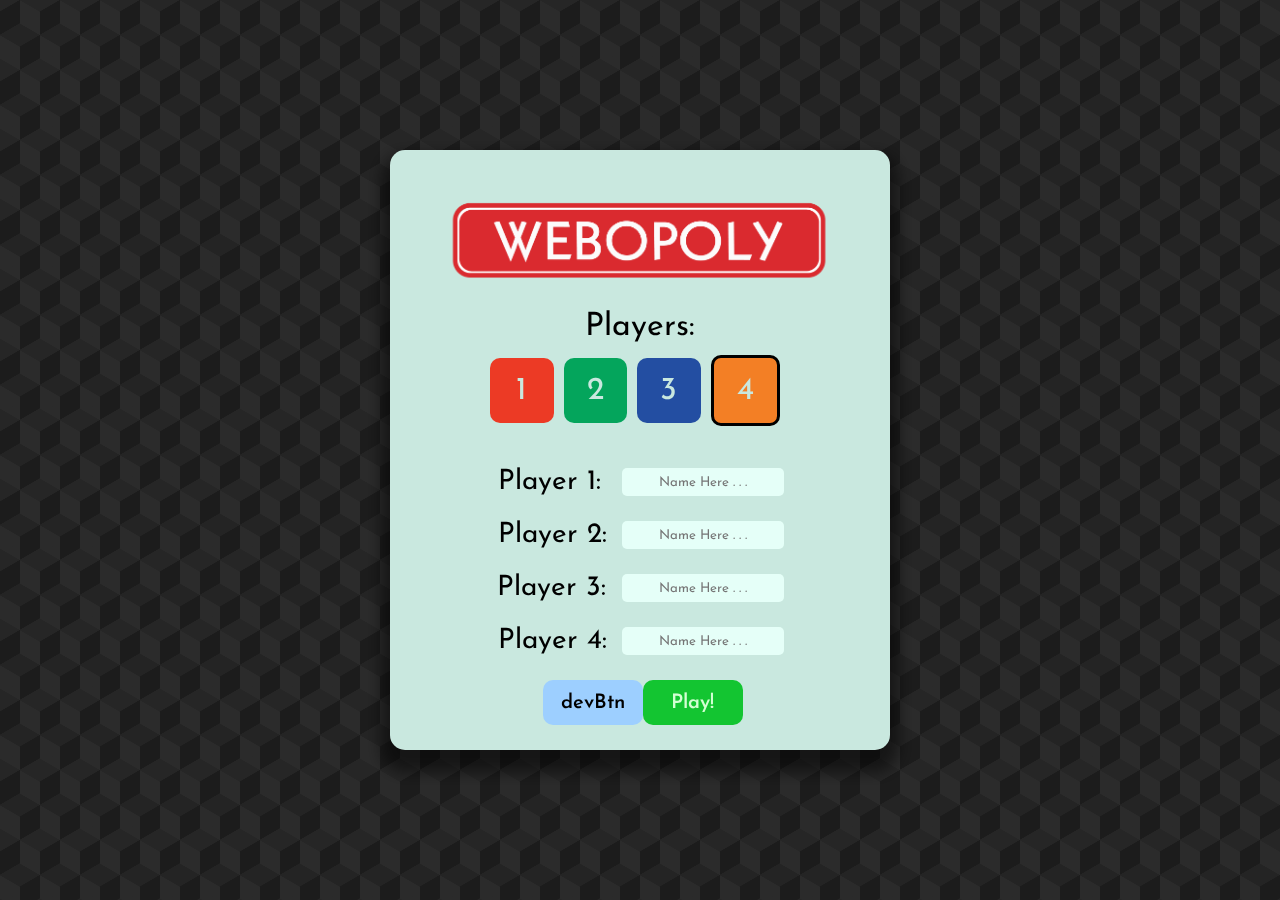
==== index.html @ 4f955296 "test jail moal" ====
<!DOCTYPE html>
<html lang="en">

<head>
	<meta charset="UTF-8" />
	<meta name="viewport"
		content="width=device-width, user-scalable=no, initial-scale=1.0, maximum-scale=1.0, minimum-scale=1.0" />
	<meta http-equiv="X-UA-Compatible" content="ie=edge" />
	<link rel="stylesheet" href="https://fonts.googleapis.com/css?family=Josefin+Sans" />
	<link rel="stylesheet" href="styles/styles.css" />
	<title>Webopoly</title>
</head>

<body>
	<!--Wrap everything to center-->
	<div id="body-wrap" style="display: none">
		<!--Left side player boxes-->
		<div class="flex-column players">
			<div id="p1-box" class="player-box p1">
				<div id="p1Color" class="player-name">
					<span id="p1Target"></span>
				</div>
				<div id="player1coincolor" class="player-coin">
					₿ <span id="p1-money">15.00</span>
				</div>
				<div id='player1iconColor' class="player-tokens">
					<div class="speaker"></div>
				</div>
			</div>
			<div id="p2-box" class="player-box p2">
				<div id="p2Color" class="player-name">
					<span id="p2Target"></span>
				</div>
				<div id="player2coincolor" class="player-coin">
					₿ <span id="p2-money">15.00</span>
				</div>
				<div id='player2iconColor' class="player-tokens">
					<div class="mouse"></div>
				</div>
			</div>
		</div>

		<!--Wrapper for board and "property owned by X player" tabs-->
		<div id="board-wrap">
			<!--Top row with tab placeholders-->
			<div id="tab-top" class="flex-row">
				<div class="board-tab tab-corner-h"></div>
				<div id="tab-instagram" class="board-tab tab-middle-h"></div>
				<div id="tab-chance-1" class="board-tab tab-middle-h"></div>
				<div id="tab-ebay" class="board-tab tab-middle-h"></div>
				<div id="tab-twitter" class="board-tab tab-middle-h"></div>
				<div id="tab-att" class="board-tab tab-middle-h"></div>
				<div id="tab-reddit" class="board-tab tab-middle-h"></div>
				<div id="tab-cornhub" class="board-tab tab-middle-h"></div>
				<div id="tab-googlefiber" class="board-tab tab-middle-h"></div>
				<div id="tab-yahoo" class="board-tab tab-middle-h"></div>
				<div class="board-tab tab-corner-h"></div>
			</div>

			<!--Wrapper row that holds left tabs, game board, and right tabs-->
			<div id="tab-middle" class="flex-row">
				<!--Left column with tab placeholders-->
				<div id="tabs-left" class="flex-column">
					<div class="board-tab tab-corner-v"></div>
					<div id="tab-cnn" class="board-tab tab-middle-v"></div>
					<div id="tab-fandom" class="board-tab tab-middle-v"></div>
					<div id="tab-chest-1" class="board-tab tab-middle-v"></div>
					<div id="tab-zoom" class="board-tab tab-middle-v"></div>
					<div id="tab-timewarner" class="board-tab tab-middle-v"></div>
					<div id="tab-walmart" class="board-tab tab-middle-v"></div>
					<div id="tab-craigslist" class="board-tab tab-middle-v"></div>
					<div id="tab-5g" class="board-tab tab-middle-v"></div>
					<div id="tab-weather" class="board-tab tab-middle-v"></div>
					<div class="board-tab tab-corner-v"></div>
				</div>

				<!--Actual game board-->
				<div id="board">
					<div id="board-grid">
						<!--grid-->
						<div id="grid-top" class="flex-row grid-h">
							<div id="grid-free-trial" class="grid-corner-h"></div>
							<div id="grid-instagram" class="grid grid-middle-h"></div>
							<div id="grid-chance-1" class="grid-middle-h"></div>
							<div id="grid-ebay" class="grid grid-middle-h"></div>
							<div id="grid-twitter" class="grid grid-middle-h"></div>
							<div id="grid-att" class="grid grid-middle-h"></div>
							<div id="grid-reddit" class="grid grid-middle-h"></div>
							<div id="grid-cornhub" class="grid grid-middle-h"></div>
							<div id="grid-googlefiber" class="grid grid-middle-h"></div>
							<div id="grid-yahoo" class="grid grid-middle-h"></div>
							<div id="grid-hacked" class="grid-corner-h"></div>
						</div>

						<!--Middle grid holds left, right, and block-->
						<div id="grid-middle" class="flex-row grid-mid">
							<div id="grid-left" class="flex-column grid-mid">
								<div id="grid-cnn" class="grid grid-middle-v"></div>
								<div id="grid-fandom" class="grid grid-middle-v"></div>
								<div id="grid-chest-1" class="grid-middle-v"></div>
								<div id="grid-zoom" class="grid grid-middle-v"></div>
								<div id="grid-timewarner" class="grid grid-middle-v"></div>
								<div id="grid-walmart" class="grid grid-middle-v"></div>
								<div id="grid-craigslist" class="grid grid-middle-v"></div>
								<div id="grid-5g" class="grid grid-middle-v"></div>
								<div id="grid-weather" class="grid grid-middle-v"></div>
							</div>

							<!--Middle interface grid block-->
							<div id="grid-block" class="grid-mid">
								<div id="interface-hold" class="flex-column menu-column">
									<div class="flex-row">
										<div id="roll-dice" class="menu-btn">Roll Dice</div>
										<div id="end-turn" class="menu-btn no-click" style="background-color: #8d9491; color: #c9e8df">End Turn</div>
									</div>
									<div id="game-status" class="modal-title flex-column">
										<span></span>
										<div id="tempTest1">test button</div>
										<div id="dice-holder-mid" class="flex-row center" style="">
											<div class="dice">
												<img id="dice1" class='diceImg' style="display: none"/>
											</div>
											<div class="dice">
												<img id="dice2" class='diceImg' style="display: none"/>
											</div>
										</div>
									</div>
									<div class="flex-row">
										<div id="manage-property" class="menu-btn">Manage Properties</div>
									</div>

<!--									<button id="testBtn"> TEST </button>-->
								</div>
							</div>
							<!--end middle grid block -->

							<!--grid right-->
							<div id="grid-right" class="flex-column grid-mid">
								<div id="grid-wikipedia" class="grid grid-middle-v"></div>
								<div id="grid-amazon" class="grid grid-middle-v"></div>
								<div id="grid-chest-2" class="grid-middle-v"></div>
								<div id="grid-youtube" class="grid grid-middle-v"></div>
								<div id="grid-comcast" class="grid grid-middle-v"></div>
								<div id="grid-chance-2" class="grid-middle-v"></div>
								<div id="grid-facebook" class="grid grid-middle-v"></div>
								<div id="grid-luxury" class="grid-middle-v"></div>
								<div id="grid-google" class="grid grid-middle-v"></div>
							</div>

							<!--End grid right-->
						</div>
						<!--End Middle grid-->

						<!-- bottom grid -->
						<div id="grid-bot" class="flex-row grid-h">
							<div id="grid-jail" class="grid-corner-h"></div>
							<div id="grid-espn" class="grid grid-middle-h"></div>
							<div id="grid-imdb" class="grid grid-middle-h"></div>
							<div id="grid-chance" class="grid-middle-h"></div>
							<div id="grid-foxnews" class="grid grid-middle-h"></div>
							<div id="grid-charter" class="grid grid-middle-h"></div>
							<div id="grid-income-tax" class="grid-middle-h"></div>
							<div id="grid-linkedin" class="grid grid-middle-h"></div>
							<div id="grid-chest" class="grid-middle-h"></div>
							<div id="grid-microsoft" class="grid grid-middle-h"></div>
							<div id="grid-go" class="grid-corner-h">
								<div id="p1-token" class="tokenBackground p1">
									<div class="speaker"></div>
								</div>
								<!-- mouse -->
								<div id="p2-token" class="tokenBackground p2">
									<div class="mouse"></div>
								</div>

								<!-- keyboard -->
								<div id="p3-token" class="tokenBackground p3">
									<div class="keyboard"></div>
								</div>

								<!-- monitor -->
								<div id="p4-token" class="tokenBackground p4">
									<div class="monitor"></div>
								</div>
							</div>
						</div>
						<!--end bottom grid-->
					</div>
				</div>

				<!--Right column with tab placeholders-->
				<div id="tabs-right" class="flex-column">
					<div id="tab-hacked-1" class="board-tab tab-corner-v"></div>
					<div id="tab-wikipedia" class="board-tab tab-middle-v"></div>
					<div id="tab-amazon" class="board-tab tab-middle-v"></div>
					<div id="tab-chest-2" class="board-tab tab-middle-v"></div>
					<div id="tab-youtube" class="board-tab tab-middle-v"></div>
					<div id="tab-comcast" class="board-tab tab-middle-v"></div>
					<div id="tab-chance-2" class="board-tab tab-middle-v"></div>
					<div id="tab-facebook" class="board-tab tab-middle-v"></div>
					<div id="tab-luxury" class="board-tab tab-middle-v"></div>
					<div id="tab-google" class="board-tab tab-middle-v"></div>
					<div class="board-tab tab-corner-v"></div>
				</div>
			</div>

			<!--Bottom row with tab placeholders-->
			<div id="tab-bottom" class="flex-row">
				<div class="board-tab tab-corner-h"></div>
				<div id="tab-espn" class="board-tab tab-middle-h"></div>
				<div id="tab-imdb" class="board-tab tab-middle-h"></div>
				<div id="tab-chance" class="board-tab tab-middle-h"></div>
				<div id="tab-foxnews" class="board-tab tab-middle-h"></div>
				<div id="tab-charter" class="board-tab tab-middle-h"></div>
				<div id="tab-income-tax" class="board-tab tab-middle-h"></div>
				<div id="tab-linkedin" class="board-tab tab-middle-h"></div>
				<div id="tab-chest" class="board-tab tab-middle-h"></div>
				<div id="tab-microsoft" class="board-tab tab-middle-h"></div>
				<div class="board-tab tab-corner-h"></div>
			</div>
		</div>

		<!--Right side player boxes-->
		<div class="flex-column players">
			<div id="p3-box" class="player-box p3">
				<div id="p3Color" class="player-name">
					<span id="p3Target"></span>
				</div>
				<div id="player3coincolor" class="player-coin">
					₿ <span id="p3-money">15.00</span>
				</div>
				<div id='player3iconColor' class="player-tokens">
					<div class="keyboard"></div>
				</div>
			</div>
			<div id="p4-box" class="player-box p4">
				<div id="p4Color" class="player-name">
					<span id="p4Target"></span>
				</div>
				<div id="player4coincolor" class="player-coin">
					₿ <span id="p4-money">15.00</span>
				</div>
				<div id='player4iconColor' class="player-tokens">
					<div class="monitor"></div>
				</div>
			</div>
		</div>
		<!-- property inspect modal -->
		<div id="property-modal" class="modal">
			<div class="flex-column modal-contain">
				<div id="close-prop" class="close"></div>
				<div id="prop-modal-content" class="modal-content"></div>
			</div>
		</div>

		<!-- property inspect modal -->
		<div id="chance-modal" class="modal">
			<div class="flex-column modal-contain">
				<div id="close-chance" class="close"></div>
				<div id="chance-modal-content" class="modal-content"></div>
			</div>
		</div>

		<!-- Manage Property modal -->
		<div id="manage-modal" class="modal flex-column" style="display: none">
			<!-- Mortgage Modal WIP-->
			<div id="mortgage-modal" class="flex-column" style="display: none">
				<!-- <div class="modal-title">Mortgage <span>"Company" </span>: </div>
				<div class="flex-row justify-around server-list">
					<div class="flex-column">
						<div class="small-title">Servers: </div>
						<div class="flex-row">
							<div class="server-buy s-item">Buy</div>
							<div class="server-sell s-item">Sell</div>
						</div>
					</div>
					<div class="flex-column">
						<div class="small-title">Server Clusters: </div>
						<div class="flex-row">
							<div class="cluster-buy s-item">Buy</div>
							<div class="cluster-sell s-item">Sell</div>
						</div>
					</div>
				</div>
				<div id="close-mort" class="close-btn">Close</div> -->
			</div>
			<!-- Server Buy Modal -->
			<div id="servers-modal" class="flex-column" style="display: none">
				<div class="modal-title">Buy Servers for <span>"Company" </span>: </div>
				<div class="flex-row justify-around server-list">
					<div class="flex-column">
						<div class="small-title">Servers: <span id="serverNum"></span> </div>
						<div class="flex-row">
							<div class="server-buy s-item">Buy</div>
							<div class="server-sell s-item">Sell</div>
						</div>
					</div>
					<div class="flex-column">
						<div class="small-title">Server Clusters: <span id="clusterNum"></span></div>
						<div class="flex-row">
							<div class="cluster-buy s-item">Buy</div>
							<div class="cluster-sell s-item">Sell</div>
						</div>
					</div>
				</div>
				<div id="close-serv" class="close-btn">Close</div>
			</div>
			<!-- Main Management Modal-->
			<div class="flex-column modal-contain">
				<div id="manage-content" class=" flex-column">
					<div class="modal-title">Properties: </div>
					<div class="flex-column manage-list">
						<!--Example list item -->
						<div id="m-microsoft" class="flex-row prop-list lightgreen">
							<div class="flex-row baseline">
								<div class="m-name">Microsoft: </div>
								<div class="m-amt"> ₿ <span>0.02</span></div>
							</div>
							<div class="m-btn-row flex-row">
								<div id="microsoft-server" class="m-server no-click">Buy Servers</div>
								<div id="microsoft-trade" class="m-trade">Trade</div>
								<div id="microsoft-mortgage" class="m-mortgage">Mortgage</div>
							</div>
						</div>
					</div>
					<div id="close-mng" class="close-btn">Close</div>
				</div>
			</div>

			<!-- Land on Property Modal -->
			<div id="landing-modal" class="flex-column" style="display: none">
				<div class="modal-title">You landed on <span id="prop-landed-on">'company'</span></div>
				<div class="flex-column landing-content">
					<div id="landing-img" class="landing-card" style="background-image: url('assets/Cards/cornhub.jpg')"></div>
					<div class="flex-row center">
						<div id="buy-prop" class="flex-row center">Buy Property?</div>
						<div id="dont-buy-prop" class="flex-row center">Nah</div>
						<div id="pay-rent" class="flex-row center" style="display: none">Pay Rent: <span
								id="rent-due"></span></div>
					</div>
				</div>
			</div>

			<!--In Jail Modal-->
			<div id="jail-modal" class="flex-column" style="display: none">
				<div class="flex-row">
					<div class="jail-icon"></div>
					<div class="modal-title center" style="text-align: center">You downloaded ransom-ware and your files
						are locked!</div>
				</div>
				<div id="dice-holder" class="flex-row" style="display: none">
<!--					<div class="dice">-->
<!--						<img id="dice1" class='diceImg' />-->
<!--					</div>-->
<!--					<div class="dice">-->
<!--						<img id="dice2" class='diceImg' />-->
<!--					</div>-->
				</div>
				<div class="flex-column jail-content">
					<div class="flex-row center" style="margin-top: 15px">
						<div id="roll-for-double" class="flex-row center green">Roll for Double?</div>
						<div id="get-out-jail" class="flex-row center yellow">Use Anti-Virus (<span>0</span>)</div>
						<div id="pay-ransom" class="flex-row center red">Pay Ransom: (₿ 0.5)</div>
					</div>
				</div>
			</div>
		</div>
	</div>
	<!--End page wrap -->

	<!--start Pageload Modal -->
	<div id="start-modal" class="modal">
		<div id="start-modal-content" class="modal-content">
			<div id="logo"></div>
			<div id="p-select-name">Players:</div>
			<div id="p-select-wrap" class="flex-row">
				<div class="p1 p-select-btn"><span>1</span></div>
				<div class="p2 p-select-btn"><span>2</span></div>
				<div class="p3 p-select-btn"><span>3</span></div>
				<div id="p-num-default" class="p4 p-select-btn"><span>4</span></div>
			</div>
			<div id="name-list" class="flex-end flex-column">
				<div id="p1-name" class="p-name-hold flex-row">
					<span>Player 1: </span>
					<input type="text" placeholder="Name Here . . ." maxlength="11" />
				</div>
				<div id="p2-name" class="p-name-hold flex-row">
					<span>Player 2: </span>
					<input type="text" placeholder="Name Here . . ." maxlength="11" />
				</div>
				<div id="p3-name" class="p-name-hold flex-row">
					<span>Player 3: </span>
					<input type="text" placeholder="Name Here . . ." maxlength="11" />
				</div>
				<div id="p4-name" class="p-name-hold flex-row">
					<span>Player 4: </span>
					<input type="text" placeholder="Name Here . . ." maxlength="11" />
				</div>
			</div>
			<div id="start-play" class="flex-column">
				<div id="tempDevBtnHolder" class="flex-row">
					<div id="devBtn">devBtn</div>
					<div id="modalClose"><span>Play!</span></div>
				</div>
				<span id="lonely" style="display: none">You won't have much fun playing this by yourself...
					&#x1F614</span>
			</div>
		</div>
	</div>
	<!-- dice start -->
<!--		<div class="dice">-->
<!--			<img id="dice1" class='diceImg' />-->
<!--		</div>-->
<!--		<div class="dice">-->
<!--			<img id="dice2" class='diceImg' />-->
<!--		</div>-->
	<!-- dice end -->
</body>

<script type="module" src="src/dom.js"></script>
<script type="module" src="src/main.js"></script>

</html>
---- styles/styles.css ----
body {
	margin: 0;
	padding: 0;
	height: 100vh;
	width: 100vw;
	display: flex;
	flex-direction: row;
	justify-content: center;
	align-items: center;
	overflow: hidden;

	/* temp background pattern? */
	background-color: #2f2f2f;
	background-image: linear-gradient(
			30deg,
			#404040 12%,
			transparent 12.5%,
			transparent 87%,
			#404040 87.5%,
			#404040
		),
		linear-gradient(
			150deg,
			#404040 12%,
			transparent 12.5%,
			transparent 87%,
			#404040 87.5%,
			#404040
		),
		linear-gradient(
			30deg,
			#3d3d3d 12%,
			transparent 12.5%,
			transparent 87%,
			#3d3d3d 87.5%,
			#3d3d3d
		),
		linear-gradient(
			150deg,
			#3d3d3d 12%,
			transparent 12.5%,
			transparent 87%,
			#3d3d3d 87.5%,
			#3d3d3d
		),
		linear-gradient(
			60deg,
			#484848 25%,
			transparent 25.5%,
			transparent 75%,
			#484848 75%,
			#484848
		),
		linear-gradient(
			60deg,
			#484848 25%,
			transparent 25.5%,
			transparent 75%,
			#484848 75%,
			#484848
		);
	background-size: 40px 70px;
	background-position: 0 0, 0 0, 20px 35px, 20px 35px, 0 0, 20px 35px;
	/**/
	font-family: 'Josefin Sans', serif;
}

/*Canvas*/

/* canvas {
    height: 800px;
    width: 800px;
} */
/**********************/

/*PageLoad modal*/
#start-modal {
	display: flex;
}

#start-play {
	display: flex;
	justify-content: center;
	align-items: center;
}

#modalClose {
	background-color: #13c531;
	width: 100px;
	height: 45px;
	margin: 25px 0;
	border-radius: 10px;
	cursor: pointer;
	display: flex;
	align-items: center;
	justify-content: center;
	font-size: 1.25rem;
	font-weight: 600;
	color: #d3ffd3;
}

#devBtn {
	background-color: #9dcfff;
	width: 100px;
	height: 45px;
	margin: 25px 0 0 5px;
	border-radius: 10px;
	cursor: pointer;
	display: flex;
	align-items: center;
	justify-content: center;
	font-size: 1.25rem;
	font-weight: 600;
	color: #000000;
}

#modalClose:hover {
	background-color: #75ff94;
	color: #2f2f2f;
}

#lonely {
	margin-top: 15px;
	font-size: 1.15rem;
	color: #d28f8f;
}

#start-modal-content {
	width: 500px;
	height: 600px;
	background: #c9e8df;
	margin: 0 auto;
	border-radius: 15px;
	box-shadow: 0 13px 15px 9px rgba(0, 0, 0, 0.49);
	display: flex;
	flex-direction: column;
	align-items: center;
}

#logo {
	background: url('../assets/Cards/webopolyLogo.png') no-repeat;
	background-size: 100%;
	width: 400px;
	height: 150px;
}

#p-select-name {
	margin-top: 20px;
	font-size: 2rem;
}

#p-select-wrap {
	margin-top: 15px;
	width: 300px;
	height: 65px;
}

.p-select-btn {
	width: 65px;
	height: 65px;
	margin-right: 10px;
	border-radius: 10px;
	transition: all 0.3s ease;
}

div.p-select-btn {
	justify-content: center;
	font-size: 2rem;
	color: #c9e8df;
}

.p-select-btn:hover {
	cursor: pointer;
	width: 75px;
	height: 75px;
	transition: all 0.3s ease;
}

/*Property Cards */

.modal {
	display: none;
	position: fixed;
	z-index: 1;
	left: 0;
	top: 0;
	width: 100%;
	height: 100%;
	background-color: rgb(0, 0, 0);
	background-color: rgba(0, 0, 0, 0.4);
	justify-content: center;
	align-items: center;
}

.modal-content {
	background-size: contain;
	background-repeat: no-repeat;
	width: 500px;
	height: 570px;
	cursor: default;
}

.modal-contain {
	position: relative;
	align-items: flex-end;
	cursor: unset;
	z-index: 2;
}

.close {
	background: url('../assets/Iconpack/close-white.png') no-repeat;
	background-size: cover;
	width: 40px;
	height: 40px;
	padding: 5px;
}

#property-modal {
	cursor: pointer;
}

#prop-modal-content {
	margin-right: 40px;
}

/*buy servers modal*/
#servers-modal {
	width: 550px;
	height: 200px;
	border-radius: 15px;
	margin-bottom: 25px;
	background-color: #c9e8df;
	align-items: center;
	justify-content: space-between;
}

.server-list {
	align-items: center;
	width: 100%;
	height: 50px;
}

.s-item {
	width: 90px;
	height: 35px;
	border-radius: 5px;
	display: flex;
	justify-content: center;
	align-items: center;
	font-size: 1.25rem;
	margin-left: 5px;
	color: #c9e8df;
}

.s-item:hover {
	cursor: pointer;
}

.server-buy,
.cluster-buy {
	background-color: #13c531;
}

.server-sell,
.cluster-sell {
	background-color: #8b1641;
}

#close-serv {
	height: 30px;
	width: 80px;
	background-color: #d25f69;
	border-radius: 10px;
	display: flex;
	align-items: center;
	justify-content: center;
	margin-bottom: 25px;
}

#close-serv:hover {
	cursor: pointer;
}

/* in jail modal */
#jail-modal {
    width: 528px;
    min-height: 260px;
    background-color: #c9e8df;
    border-radius: 15px;
    align-items: center;
    padding: 25px;
    justify-content: space-between;
}

#jail-modal:hover {
    cursor: default;
}

.jail-icon {
    background: url("../assets/jail-icon.png") no-repeat;
    height: 90px;
    width: 144px;
    margin-right: 10px;
    background-size: 100%;
}

#roll-for-double, #get-out-jail, #pay-ransom {
    color: white;
    height: 25px;
    padding: 5px;
    border-radius: 5px;
    margin-right: 5px;
}

#pay-ransom {
    padding-bottom: 2px;
}

/*Land-on-property modal*/
#landing-modal {
	width: 528px;
	background-color: #c9e8df;
	border-radius: 15px;
	align-items: center;
	padding: 25px;
	justify-content: space-between;
}

#landing-modal:hover {
	cursor: default;
}

.landing-content {
	justify-content: space-between;
}

.landing-options {
	width: 350px;
	padding: 0 25px;
}

#buy-prop,
#dont-buy-prop,
#pay-rent {
	height: 30px;
	padding: 0 10px;
	border-radius: 5px;
	margin-top: 10px;
}

#buy-prop,
#dont-buy-prop,
#pay-rent:hover {
	cursor: pointer;
}

#buy-prop {
	background-color: #3ccc3c;
}

#dont-buy-prop {
	margin-left: 5px;
	background-color: #d25f69;
}

#pay-rent {
	background-color: #236af1;
}

.landing-card {
	width: 375px;
	height: 430px;
	background-size: 100%;
}

#close-landing {
	height: 30px;
	width: 80px;
	background-color: #d25f69;
	border-radius: 10px;
	display: flex;
	align-items: center;
	justify-content: center;
}

#close-landing:hover {
	cursor: pointer;
}

/*chance modal*/
#chance-modal {
	cursor: default;
}

#chance-modal-content {
	margin-right: 40px;
	pointer-events: none;
	height: 292px;
	cursor: default;
}

/*manage property modal*/

#manage-property {
	margin-top: -5px;
	padding: 10px 15px;
	background-color: #275ecb;
	color: #ffffff;
}

#manage-content {
	width: 500px;
	min-height: 200px;
	background-color: #c9e8df;
	border-radius: 15px;
	align-items: center;
	padding: 25px;
}

#manage-modal:hover {
	cursor: pointer;
}

#manage-content:hover {
	cursor: default;
}

#servers-modal:hover {
	cursor: default;
}

.manage-list {
	margin: 0 25px 70px 25px;
	width: 100%;
	align-items: center;
}

.modal-title {
	margin: 15px 0;
	font-size: 1.75rem;
}

.prop-list {
	justify-content: space-between;
	align-items: center;
	width: 100%;
	height: 40px;
}

.m-name {
	text-align: left;
	width: 100px;
	padding-left: 5px;
}

.m-amt {
	text-align: left;
	margin-left: 15px;
}

.m-server,
.m-trade,
.m-mortgage {
	margin-right: 5px;
	border-radius: 5px;
	color: #c9e8df;
	padding: 5px 10px;
}

.m-server,
.m-trade,
.m-mortgage:hover {
	cursor: pointer;
}

.m-server {
	background-color: #236af1;
}
.m-trade {
	background-color: #d2562e;
}

.m-mortgage {
	background-color: #8b1641;
}

#close-mng {
	position: absolute;
	bottom: 25px;
	height: 30px;
	width: 80px;
	background-color: #d25f69;
	border-radius: 10px;
	display: flex;
	align-items: center;
	justify-content: center;
}

#close-mng:hover {
	cursor: pointer;
}

/*Start Global Classes*/
.flex-column {
	display: flex;
	flex-direction: column;
}

.flex-row {
	display: flex;
	flex-direction: row;
}

.flex-end {
	justify-content: flex-end;
	width: 100%;
}

.justify-around {
	justify-content: space-around;
}

.baseline {
	align-items: baseline;
}

.lightgreen {
	background-color: #e5fff8;
}

.small-title {
	font-size: 1.25rem;
	margin-bottom: 10px;
	text-align: center;
}

.no-click {
	background-color: rgba(105, 105, 105, 0.61);
	pointer-events: none;
}

.center {
	justify-content: center;
	align-items: center;
}

.green {
    background-color: #13c531;
}

.yellow {
    background-color: #f3b424;
}

.red {
    background-color: #8b1641;
}
/*End Global Classes*/

.pSelected {
	border: 3px black solid;
}

#p-select-wrap {
	align-items: center;
}

#p1-name {
	margin-top: 45px;
}

#p1-name span {
	margin-right: 21px;
}

#p3-name span {
	margin-right: 16px;
}

.p-name-hold {
	margin-top: 25px;
	font-size: 1.75rem;
}

.p-name-hold span {
	margin-right: 15px;
}

.p-name-hold input {
	background-color: #e5fff8;
	border: none;
	border-radius: 5px;
	font-family: 'Josefin Sans', serif;
	text-align: center;
}

.p-name-hold input:focus {
	outline: none;
}

#name-list {
	width: auto;
	display: flex;
	justify-content: center;
	align-items: flex-end;
}

/*wrap board and center*/

#body-wrap {
	flex-direction: row;
	justify-content: center;
	align-items: center;
	width: 1600px;
	height: 800px;
}

#board-wrap {
	height: 800px;
	width: 830px;
	display: flex;
	flex-direction: column;
	justify-content: center;
}

#board {
	width: 100%;
	height: 100%;
	background: url('../assets/board1600.jpg') no-repeat center;
	background-size: contain;
	border-radius: 30px;
	overflow: hidden;
	position: relative;
	display: flex;
	flex-direction: row;
}
/**/

/*Start Board Grid*/
#board-grid {
	position: absolute;
	width: 100%;
	height: 100%;
}

#grid-left,
#grid-right {
	width: 110px;
}

#grid-block {
	width: 580px;

	position: relative;
}

.grid:hover {
	box-shadow: inset 0 0 20px 9px rgba(0, 0, 0, 0.4), 0 0 5px 2px rgba(0, 0, 0, 0.5);
	cursor: pointer;
}

.grid-mid {
	height: 580px;
}

.grid-h {
	height: 110px;
}

.grid-corner-h {
	height: 100%;
	width: 110px;
}

.grid-middle-h {
	width: 65px;
	margin-left: 1px;
}

.grid-middle-v {
	height: 65px;
	margin-top: 1px;
}
/*End Board Grid*/

/*Start Player Boxes*/
/* player1 color = #ffd3d5
    player2 color = #9dcfff
    player3 color = #bbffbb
    player4 color = #ffecbc */

/* boredcolor(blue) = #234ea2
    boredcolor(green) = #04a55c
    boredcolor(red) = #ec3a25
    boredcolor(pink) = #eb3978
    boredcolor(orange) = #f37f24
    boredcolor(yellow) = #f4df30
 */
/* icon color on player card */

#player1iconColor {
	background-color: #ec3a25;
}

#player2iconColor {
	background-color: #04a55c;
}

#player3iconColor {
	background-color: #275ecb;
}

#player4iconColor {
	background-color: #f37f24;
}
/* icon color on player card End*/

/* coin color on player card */
#player1coincolor {
	background-color: #ec3a25;
}

#player2coincolor {
	background-color: #04a55c;
}

#player3coincolor {
	background-color: #275ecb;
}

#player4coincolor {
	background-color: #f37f24;
}

/* text color */
.player-coin {
	color: white;
}

#p1-money,
#p2-money,
#p3-money,
#p4-money {
	color: white;
	margin-left: 8px;
}

/* text color END */
/* coin color on player card END */

#p1Color {
	background-color: #ec3b25;
}

#p2Color {
	background-color: #04a55c;
}
#p3Color {
	background-color: #234ea2;
}

#p4Color {
	background-color: #f37f25;
}

#p1-box,
#p3-box {
	margin-top: 0;
}
#p2-box,
#p4-box {
	margin-bottom: 0;
}

.players {
	height: 100%;
	justify-content: space-between;
}

.player-box {
	width: 200px;
	height: 230px;
	padding: 0 15px 15px 15px;
	display: flex;
	flex-direction: column;
	border-radius: 15px;
	margin: 15px;
	overflow: hidden;
	background-color: #f0e1cc;
}

/* player box  */
.p1 {
	display: flex;
	justify-content: space-between;
	align-items: center;
}

.p2 {
	display: flex;
	justify-content: space-between;
	align-items: center;
}

.p3 {
	display: flex;
	justify-content: space-between;
	align-items: center;
}

.p4 {
	display: flex;
	justify-content: space-between;
	align-items: center;
}

/* player box  End*/

/* player content */

.player-name {
	font-family: 'Josefin Sans', serif;
	font-size: 1.75rem;
	height: 45px;
	width: 250px;

	display: flex;
	justify-content: center;
	align-items: center;
}

.player-coin {
	font-family: 'Josefin Sans', serif;
	font-size: 1.5rem;
	height: 40px;
	width: 100%;
	border: 2px black solid;
	border-radius: 10px;
	display: flex;
	justify-content: center;
	align-items: center;
}

.player-property {
	text-align: center;
	font-family: 'Josefin Sans', serif;
	font-size: 1.5rem;
	height: 40px;
	width: 100%;
	border: 2px black solid;
	border-radius: 25px;
}

.player-tokens {
	height: 65px;
	width: 65px;
	border: 2px black solid;
	border-radius: 50px;
	display: flex;
	justify-content: center;
	align-items: center;
}

.player-tokens div {
	height: 45px;
	width: 45px;
}

/* player content END*/

/*End Player Boxes*/

/*Outside Tabs that will show who owns what property*/
.tab-corner-h {
	height: 15px;
	width: 128px;
}

.tab-corner-v {
	height: 128px;
	width: 15px;
}

.tab-middle-h {
	width: 56px;
	border-radius: 4px;
	margin: 1px 5px;
}

.tab-middle-h:hover,
.tab-middle-v:hover {
	background: linear-gradient(45deg, #437daf, #59b7fbf2);
}

.tab-middle-v {
	height: 59px;
	border-radius: 4px;
	margin: 8px 1px;
}

#tab-top,
#tab-bottom {
	height: 15px;
	justify-content: center;
}

#tab-middle {
	height: 100%;
	align-items: center;
}

#tabs-left,
#tabs-right {
	height: 100%;
}

/*player token circles*/
#remove-in-production {
	display: flex;
	flex-direction: column;
}

.tokenBackground {
	height: 25px;
	width: 25px;
	border-radius: 20px;
	display: flex;
	justify-content: center;
	align-items: center;
	border: 2px black solid;
}

#p1-box {
	background-color: #f0e1cc;
}

#p2-box {
	background-color: #f0e1cc;
}

#p3-box {
	background-color: #f0e1cc;
}

#p4-box {
	background-color: #f0e1cc;
}

#p1Target {
	color: white;
}

#p2Target {
	color: white;
}

#p3Target {
	color: white;
}

#p4Target {
	color: white;
}

.p1 {
	background-color: #ec3a25;
}
.p2 {
	background-color: #04a55c;
}
.p3 {
	background-color: #234ea2;
}
.p4 {
	background-color: #f37f25;
}

.speaker {
	background-image: url('../assets/Iconpack/speaker.png');
	background-size: 100%;
	height: 19px;
	width: 19px;
}

.mouse {
	background-image: url('../assets/Iconpack/mouse.png');
	background-size: 100%;
	height: 19px;
	width: 19px;
}

.keyboard {
	background-image: url('../assets/Iconpack/keyboard.png');
	background-size: 100%;
	height: 19px;
	width: 19px;
}

.monitor {
	background-image: url('../assets/Iconpack/monitor.png');
	background-size: 100%;
	height: 19px;
	width: 19px;
}

#p1-token {
	position: absolute;
	right: 45px;
	bottom: 45px;
	transition: all .3s;
}

#p2-token {
	position: absolute;
	right: 45px;
	bottom: 15px;
	transition: all .3s;
}

#p3-token {
	position: absolute;
	right: 15px;
	bottom: 45px;
	transition: all .3s;
}

#p4-token {
	position: absolute;
	right: 15px;
	bottom: 15px;
	transition: all .3s;
}

/*end tokens*/

/*Main Interface */
#interface-hold {
	justify-content: space-between;
	align-items: center;
	border-radius: 25px;
	position: absolute;
	bottom: 25px;
	right: 25px;
	height: 275px;
	width: 530px;
	box-shadow: inset 0 0 28px 0 rgba(0, 0, 0, 0.35);
}

.menu-column {
	justify-content: space-between;
}

.menu-btn {
	padding: 15px 15px;
	background-color: #e5fff8;
	margin: 30px 15px;
	border-radius: 10px;
	display: flex;
	align-items: center;
	font-size: 1.75rem;
}

.menu-btn:hover {
	cursor: pointer;
	background-color: #abcabc;
}

div.disabled {
	background-color: #c9e8df;
	color: #848484;
}

#tempTest1 {
	width: 146px;
	height: 28px;
	margin-left: 30px;
	background-color: #236af1;
	color: #c9e8df;
}

#tempTest1:hover {
	cursor: pointer;
}

/* dice roll style start */
.diceImg {
	height: 30px;
	width: 30px;
}

#roll-dice {
	margin-bottom: 15px;
	background-color: #04a55c;
	color: #c9e8df;
}

#end-turn {
	margin-bottom: 15px;
}

#dice1,
#dice2 {
	height: 30px;
	width: 30px;
}

#dice1, #dice2:focus {
	outline: none;
}

.dice {
	height: 30px;
	width: 30px;

}
/* dice roll style end */
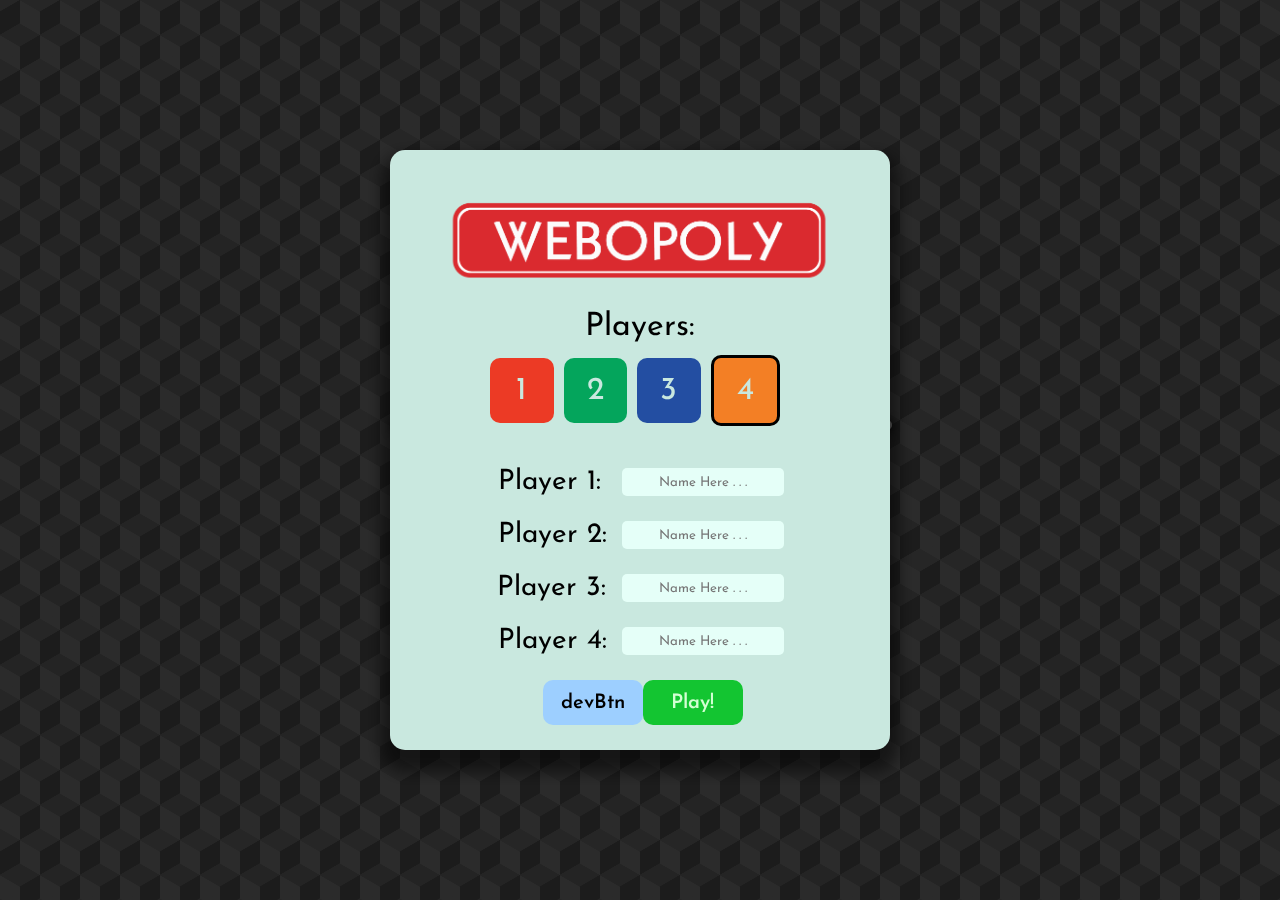
==== commit c33db07c: "game music" ====
--- a/index.html
+++ b/index.html
@@ -12,6 +12,17 @@
 </head>
 
 <body>
+	<div class="slideContainer">
+		<input
+		  type="range"
+		  min="0"
+		  max="100"
+		  value="80"
+		  id="myRange"
+		  class="slider"
+		/>
+		<p>Volume: <span id="value"></span>%</p>
+	  </div>
 	<!--Wrap everything to center-->
 	<div id="body-wrap" style="display: none">
 		<!--Left side player boxes-->
@@ -115,7 +126,7 @@
 									</div>
 									<div id="game-status" class="modal-title flex-column">
 										<span></span>
-										<div id="tempTest1">test button</div>
+<!--										<div id="tempTest1">test button</div>-->
 										<div id="dice-holder-mid" class="flex-row center" style="">
 											<div class="dice">
 												<img id="dice1" class='diceImg' style="display: none"/>
@@ -252,7 +263,7 @@
 			</div>
 		</div>
 
-		<!-- property inspect modal -->
+		<!-- chance modal -->
 		<div id="chance-modal" class="modal">
 			<div class="flex-column modal-contain">
 				<div id="close-chance" class="close"></div>
@@ -334,8 +345,8 @@
 					<div class="flex-row center">
 						<div id="buy-prop" class="flex-row center">Buy Property?</div>
 						<div id="dont-buy-prop" class="flex-row center">Nah</div>
-						<div id="pay-rent" class="flex-row center" style="display: none">Pay Rent: <span
-								id="rent-due"></span></div>
+						<div id="pay-rent" class="flex-row center" style="display: none">Pay Rent ( <span
+								id="rent-due"></span> )</div>
 					</div>
 				</div>
 			</div>
--- a/styles/styles.css
+++ b/styles/styles.css
@@ -4,7 +4,7 @@
 	height: 100vh;
 	width: 100vw;
 	display: flex;
-	flex-direction: row;
+	flex-direction: column;
 	justify-content: center;
 	align-items: center;
 	overflow: hidden;
@@ -65,6 +65,94 @@
 	font-family: 'Josefin Sans', serif;
 }
 
+/* Music */
+
+.slideContainer p {
+	color: white;
+}
+
+.slideContainer {
+    width: 100px;
+    margin-top: 200px;
+}
+
+.slider {
+    -webkit-appearance: none;
+    width: 100%;
+    height: 20px;
+    background: linear-gradient(90deg, rgb(117, 252, 117) 80%, rgb(214, 214, 214) 80%);
+    outline: none;
+    opacity: 0.7;
+    -webkit-transition: 0.2s;
+    transition: opacity 0.2s;
+    border-radius: 12px;
+    box-shadow: 0 1px 10px 1px black;
+}
+
+.slider:hover {
+    opacity: 1; 
+}
+
+.slider::-webkit-slider-thumb {
+    -webkit-appearance: none;
+    appearance: none;
+    width: 40px;
+    height: 40px;
+    background: white;
+    border-radius: 50%;
+    cursor: pointer;
+}
+
+.slider::-moz-range-thumb {
+    width: 40px;
+    height: 40px;
+    background: white;
+    border-radius: 50%;
+    cursor: pointer;
+}
+
+/* End Music */
+
+.slideContainer {
+    width: 500px;
+	margin-top: 0;
+}
+
+.slider {
+    -webkit-appearance: none;
+    width: 100%;
+    height: 10px;
+    background: linear-gradient(90deg, rgb(117, 252, 117) 80%, rgb(214, 214, 214) 80%);
+    outline: none;
+    opacity: 0.7;
+    -webkit-transition: 0.2s;
+    transition: opacity 0.2s;
+    border-radius: 12px;
+    box-shadow: 0 1px 10px 1px black;
+}
+
+.slider:hover {
+    opacity: 1; 
+}
+
+.slider::-webkit-slider-thumb {
+    -webkit-appearance: none;
+    appearance: none;
+    width: 20px;
+    height: 20px;
+    background: white;
+    border-radius: 50%;
+    cursor: pointer;
+}
+
+.slider::-moz-range-thumb {
+    width: 20px;
+    height: 20px;
+    background: white;
+    border-radius: 50%;
+    cursor: pointer;
+}
+
 /*Canvas*/
 
 /* canvas {
@@ -887,11 +975,6 @@
 	margin: 1px 5px;
 }
 
-.tab-middle-h:hover,
-.tab-middle-v:hover {
-	background: linear-gradient(45deg, #437daf, #59b7fbf2);
-}
-
 .tab-middle-v {
 	height: 59px;
 	border-radius: 4px;
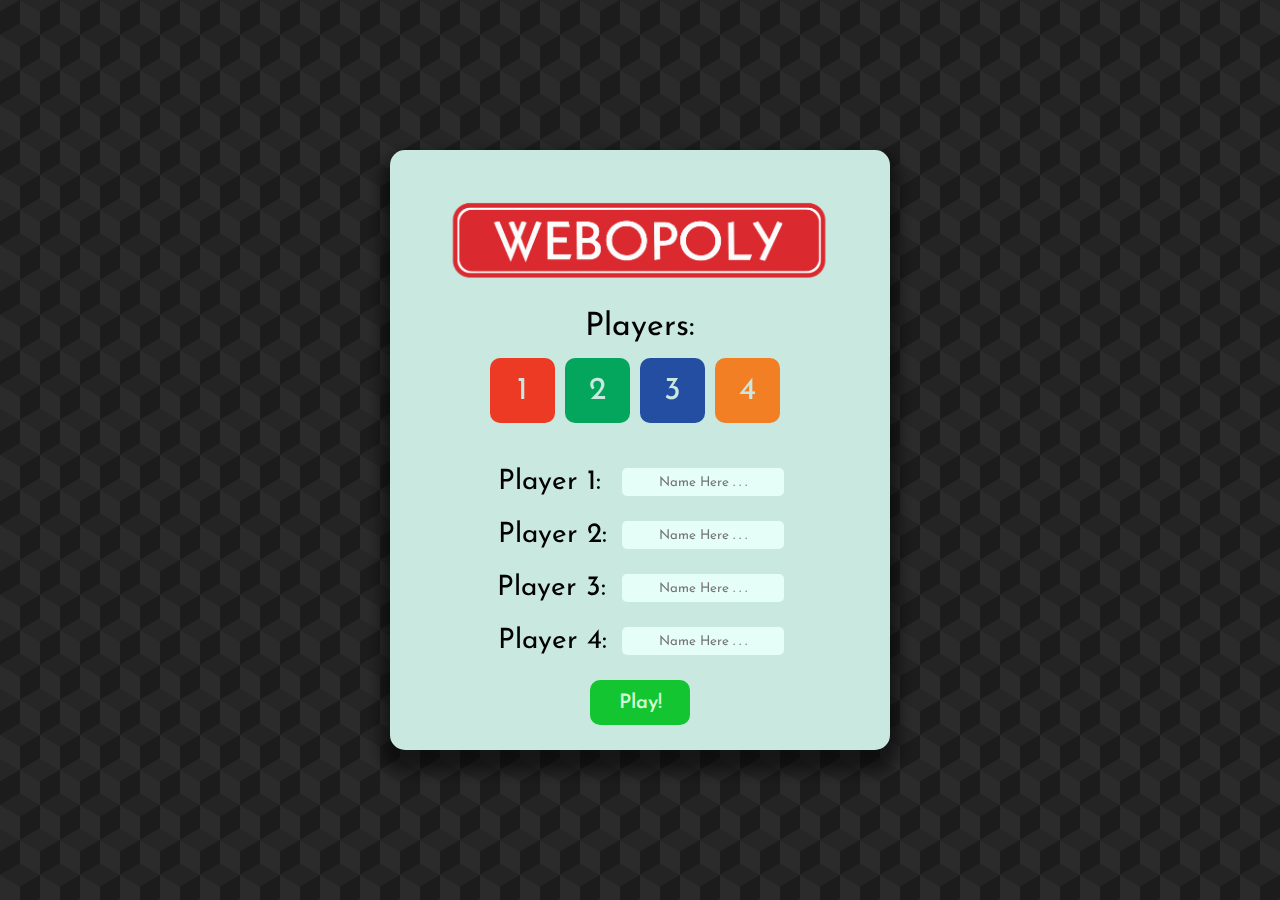
==== commit 850eadeb: "remove dev name btn" ====
--- a/index.html
+++ b/index.html
@@ -12,17 +12,6 @@
 </head>
 
 <body>
-	<div class="slideContainer">
-		<input
-		  type="range"
-		  min="0"
-		  max="100"
-		  value="80"
-		  id="myRange"
-		  class="slider"
-		/>
-		<p>Volume: <span id="value"></span>%</p>
-	  </div>
 	<!--Wrap everything to center-->
 	<div id="body-wrap" style="display: none">
 		<!--Left side player boxes-->
@@ -409,7 +398,7 @@
 			</div>
 			<div id="start-play" class="flex-column">
 				<div id="tempDevBtnHolder" class="flex-row">
-					<div id="devBtn">devBtn</div>
+<!--					<div id="devBtn">devBtn</div>-->
 					<div id="modalClose"><span>Play!</span></div>
 				</div>
 				<span id="lonely" style="display: none">You won't have much fun playing this by yourself...
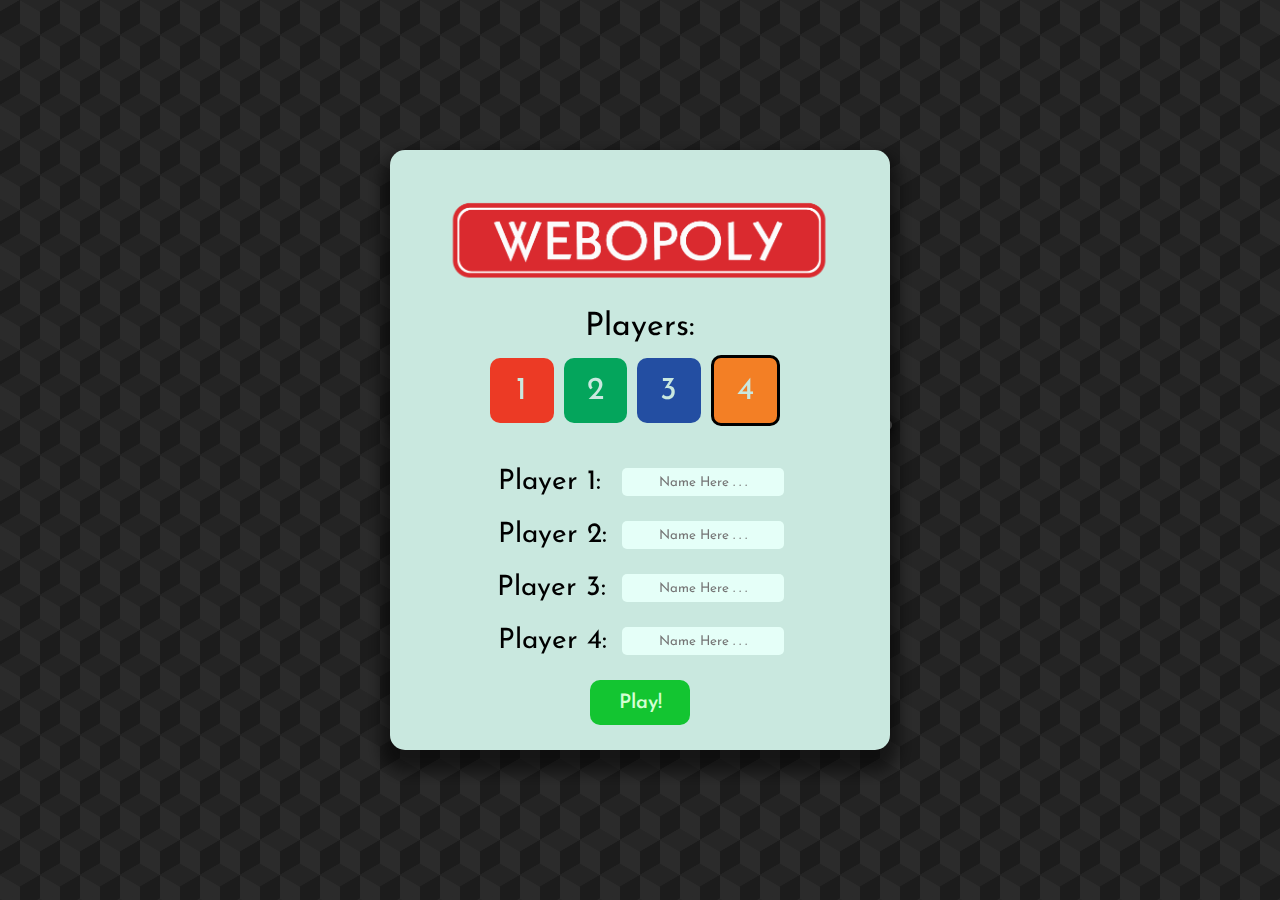
==== commit 6a1b7ccf: "Merge branch 'master' of https://github.com/HunterCogan/IH-Monopoly" ====
--- a/index.html
+++ b/index.html
@@ -12,6 +12,17 @@
 </head>
 
 <body>
+	<div class="slideContainer">
+		<input
+		  type="range"
+		  min="0"
+		  max="100"
+		  value="80"
+		  id="myRange"
+		  class="slider"
+		/>
+		<p>Volume: <span id="value"></span>%</p>
+	  </div>
 	<!--Wrap everything to center-->
 	<div id="body-wrap" style="display: none">
 		<!--Left side player boxes-->
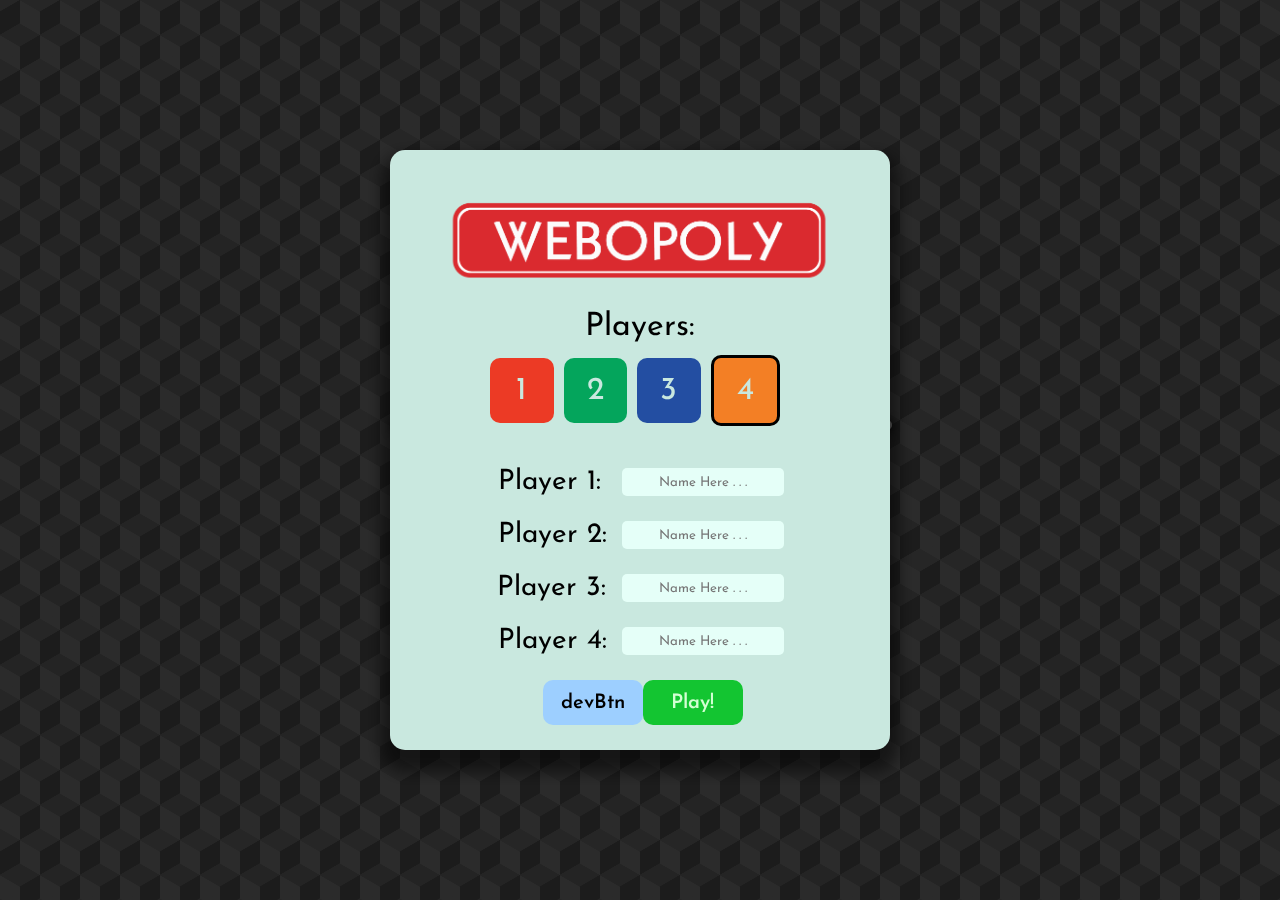
==== commit 2d008d22: "music final" ====
--- a/index.html
+++ b/index.html
@@ -17,7 +17,7 @@
 		  type="range"
 		  min="0"
 		  max="100"
-		  value="80"
+		  value="20"
 		  id="myRange"
 		  class="slider"
 		/>
@@ -409,7 +409,7 @@
 			</div>
 			<div id="start-play" class="flex-column">
 				<div id="tempDevBtnHolder" class="flex-row">
-<!--					<div id="devBtn">devBtn</div>-->
+					<div id="devBtn">devBtn</div>
 					<div id="modalClose"><span>Play!</span></div>
 				</div>
 				<span id="lonely" style="display: none">You won't have much fun playing this by yourself...
--- a/styles/styles.css
+++ b/styles/styles.css
@@ -67,51 +67,10 @@
 
 /* Music */
 
+
 .slideContainer p {
 	color: white;
 }
-
-.slideContainer {
-    width: 100px;
-    margin-top: 200px;
-}
-
-.slider {
-    -webkit-appearance: none;
-    width: 100%;
-    height: 20px;
-    background: linear-gradient(90deg, rgb(117, 252, 117) 80%, rgb(214, 214, 214) 80%);
-    outline: none;
-    opacity: 0.7;
-    -webkit-transition: 0.2s;
-    transition: opacity 0.2s;
-    border-radius: 12px;
-    box-shadow: 0 1px 10px 1px black;
-}
-
-.slider:hover {
-    opacity: 1; 
-}
-
-.slider::-webkit-slider-thumb {
-    -webkit-appearance: none;
-    appearance: none;
-    width: 40px;
-    height: 40px;
-    background: white;
-    border-radius: 50%;
-    cursor: pointer;
-}
-
-.slider::-moz-range-thumb {
-    width: 40px;
-    height: 40px;
-    background: white;
-    border-radius: 50%;
-    cursor: pointer;
-}
-
-/* End Music */
 
 .slideContainer {
     width: 500px;
@@ -122,7 +81,7 @@
     -webkit-appearance: none;
     width: 100%;
     height: 10px;
-    background: linear-gradient(90deg, rgb(117, 252, 117) 80%, rgb(214, 214, 214) 80%);
+    background: linear-gradient(90deg, rgb(117, 252, 117) 20%, rgb(214, 214, 214) 20%);
     outline: none;
     opacity: 0.7;
     -webkit-transition: 0.2s;
@@ -152,6 +111,8 @@
     border-radius: 50%;
     cursor: pointer;
 }
+
+/* End Music */
 
 /*Canvas*/
 
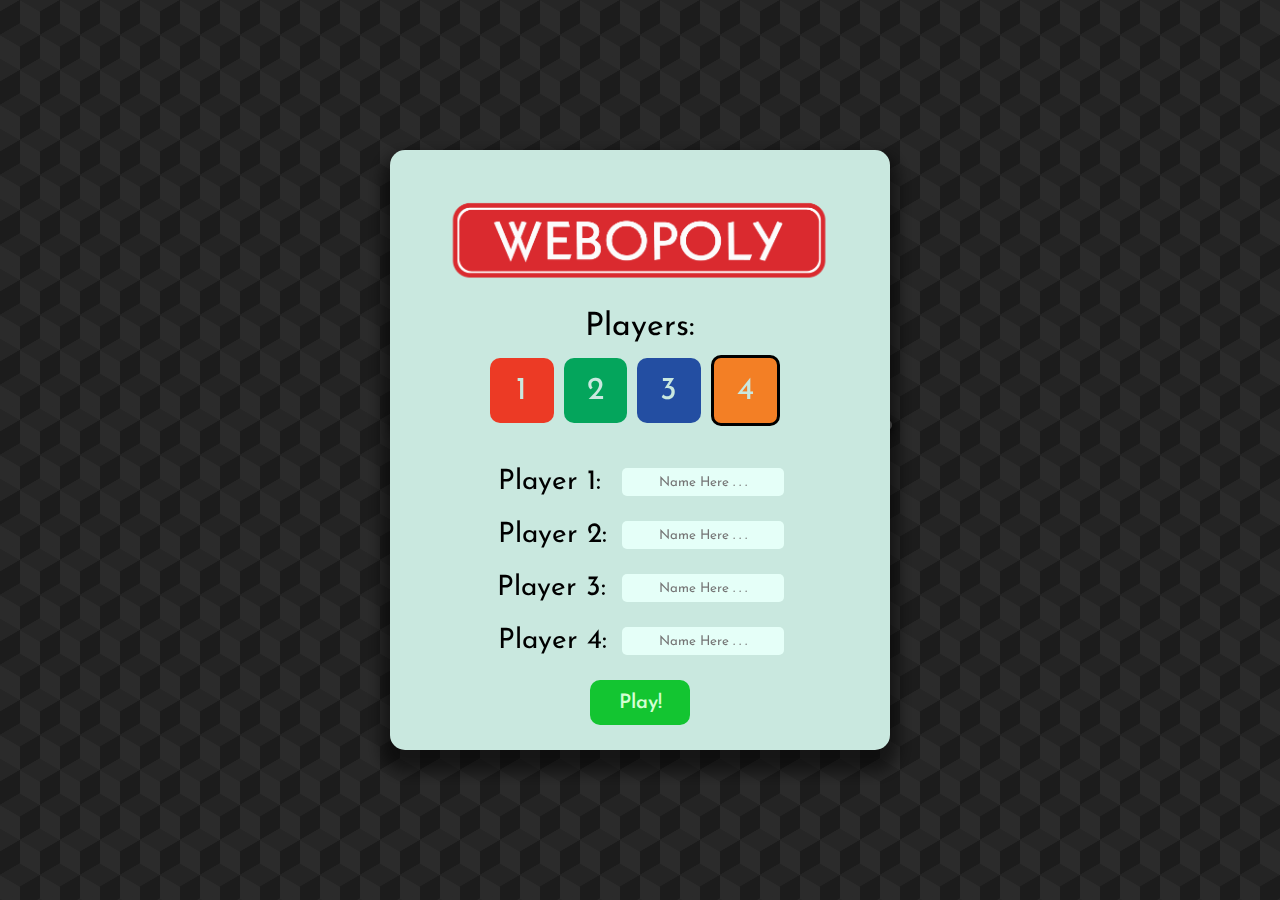
==== commit b65cb73d: "Merge branch 'master' of https://github.com/HunterCogan/IH-Monopoly" ====
--- a/index.html
+++ b/index.html
@@ -409,7 +409,7 @@
 			</div>
 			<div id="start-play" class="flex-column">
 				<div id="tempDevBtnHolder" class="flex-row">
-					<div id="devBtn">devBtn</div>
+<!--					<div id="devBtn">devBtn</div>-->
 					<div id="modalClose"><span>Play!</span></div>
 				</div>
 				<span id="lonely" style="display: none">You won't have much fun playing this by yourself...
--- a/styles/styles.css
+++ b/styles/styles.css
@@ -675,7 +675,7 @@
 #board {
 	width: 100%;
 	height: 100%;
-	background: url('../assets/board1600.jpg') no-repeat center;
+	background: url('../assets/webopolyv2.jpg') no-repeat center;
 	background-size: contain;
 	border-radius: 30px;
 	overflow: hidden;
